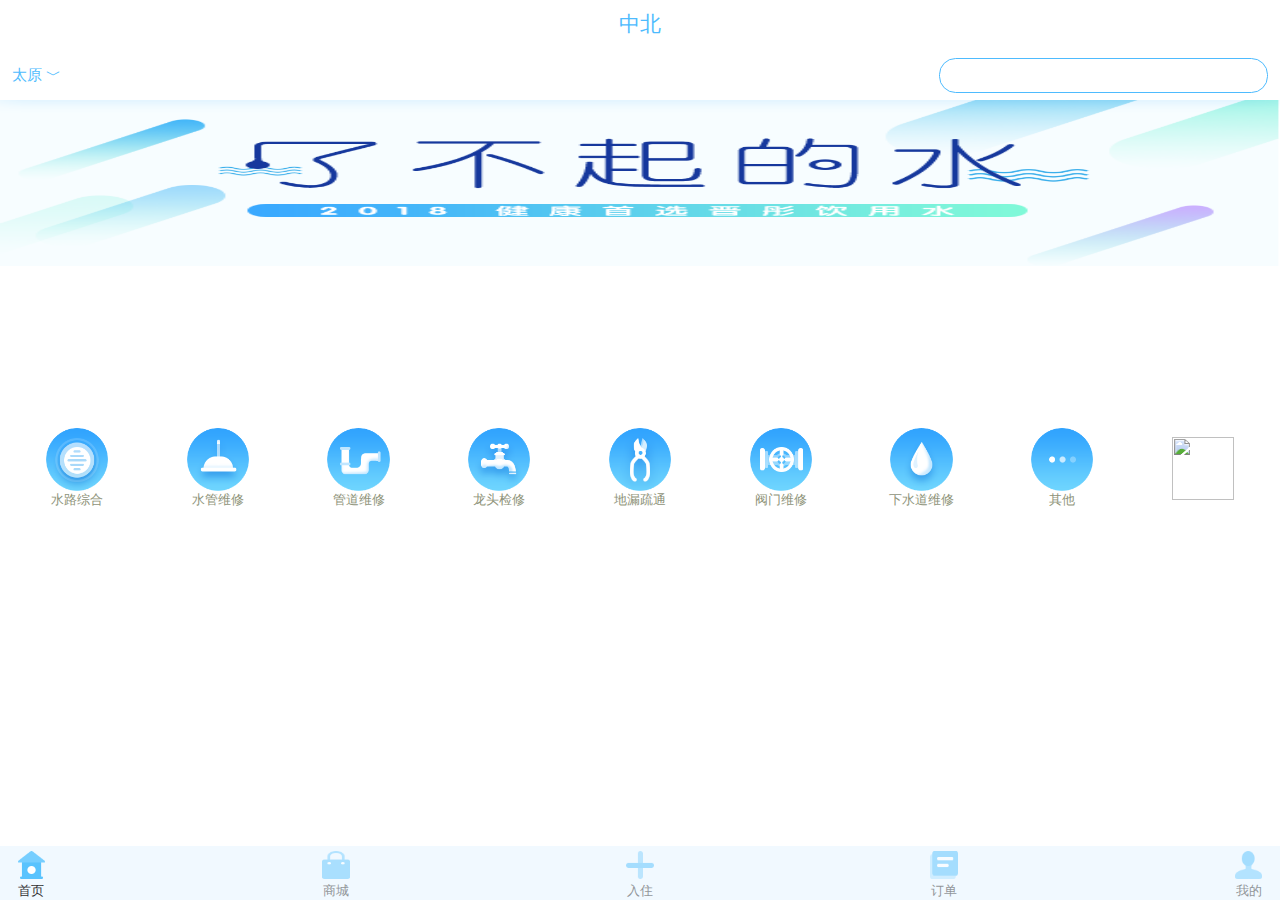
==== index.html @ 5aa56422 "第一次上传" ====
<!doctype html>
<html lang="en">
<head>
    <meta charset="UTF-8">
    <meta name="viewport"
          content="width=device-width, user-scalable=no, initial-scale=1.0, maximum-scale=1.0, minimum-scale=1.0">
    <meta http-equiv="X-UA-Compatible" content="ie=edge">
    <meta name="format-detection" content="telephone=no, email=no" />
    <link rel="stylesheet" href="./csss/index.css">
    <title>Document</title>
</head>
<body>
<div class="header">中北</div>
<div class="search">
    <span>太原 ﹀</span>
    <a href=""></a>
</div>
<div class="banner">
    <img src="./image/img/banner.png" alt="">
</div>
<ul class="category">
    <li><a href="./水路综合.html">
        <div src=""><img src="./image/img/l1.png" alt=""></div>
            <p>水路综合</p>
    </a></li>
    <li><a href="./水路综合.html">
        <div src=""><img src="./image/img/l2.png" alt=""></div>
        <p>水管维修</p>
    </a></li>
    <li><a href="./水路综合.html">
        <div src=""><img src="./image/img/l3.png" alt=""></div>
        <p>管道维修</p>
    </a></li>
    <li><a href="./水路综合.html">
        <div src=""><img src="./image/img/l4.png" alt=""></div>
        <p>龙头检修</p>
    </a></li>
    <li><a href="./水路综合.html">
        <div src=""><img src="./image/img/l5.png" alt=""></div>
        <p>地漏疏通</p>
    </a></li>
    <li><a href="./水路综合.html">
        <div src=""><img src="./image/img/l6.png" alt=""></div>
        <p>阀门维修</p>
    </a></li>
    <li><a href="./水路综合.html">
        <div src=""><img src="./image/img/l7.png" alt=""></div>
        <p>下水道维修</p>
    </a></li>
    <li><a href="./水路综合.html">
        <div src=""><img src="./image/img/l8.png" alt=""></div>
        <p>其他</p>
    </a></li>
    <li><a href="./水路综合.html">
        <div src=""><img src="" alt=""></div>
        <p></p>
    </a></li>
</ul>
<div class="nav">
    <a href="" class="hot">
        <img src="./image/img/sy.png" alt="">
        首页
    </a>
   <a href="">
        <img src="./image/img/store.png" alt="">
        商城
    </a>
    <a href="">
        <img src="./image/img/rz.png" alt="">
        入住
    </a>
    <a href="">
        <img src="./image/img/order.png" alt="">
        订单
    </a>
    <a href="">
        <img src="./image/img/personal.png" alt="">
        我的
    </a>
</div>
</body>
<html>
---- csss/index.css ----
@import "base.css";
html {
    font-size: 100px; }

body {
    font-size: 16px; }

@media screen and (min-width: 320px) {
    html {
        font-size: 42.66667px; } }

@media screen and (min-width: 360px) {
    html {
        font-size: 48px; } }

@media screen and (min-width: 375px) {
    html {
        font-size: 50px; } }

@media screen and (min-width: 412px) {
    html {
        font-size: 54.93333px; } }

@media screen and (min-width: 414px) {
    html {
        font-size: 55.2px; } }
.header{
    height: 0.88rem;
    text-align: center;
    font-size: 0.38rem;
    line-height: 0.88rem;
    color: #4ebbfe;
}
.search{
    padding: 0.17rem 0.22rem;
    height: 0.60rem;
}
.search > span{
    float:left ;
    color: #4ebbfe;
    font-size: 0.28rem;
    line-height: 0.60rem;
}
.search > a{
    float: right;
    width: 5.93rem;
    height: 0.6rem;
    border: 0.01rem solid #4ebbfe;
    border-radius: 0.3rem;
}
.banner{
    width: 100%;
    height: 3rem;
    background:white;
}
.banner > img{

}

.category{
    padding: 0.22rem;
    height: 6.9rem;
    background: white;
    display: flex; /*父类元素作为一个容器，子元素作为项目*/
    justify-content: space-between;/*延主轴方向布局*/
    flex-wrap: wrap;/*给项目换行显示*/
    align-content: space-around;
}
.category > li{
    width: 2.35rem;
    height: 1.94rem;
    background: white;
}
.category > li >a{
    width: 100%;
    height: 100%;
    display: block;
    display: flex;
    flex-direction: column;
    align-items:center;
    justify-content: center;
    font-size: 0.24rem;
    color: #8e9379;
}
.category > li >a > div{
    width: 1.13rem;
    height: 1.13rem;
}
.nav{
    width: 100%;
    height: 0.98rem;
    background: #f1f9ff;
    display: flex;
    position:fixed;
    left: 0;
    bottom: 0;
    justify-content: space-between;
    /*flex-wrap: nowrap;*/
    /*align-content: space-around;*/
    padding: 0 0.22rem;
    box-sizing: border-box;
}
.nav > a{
    width: 0.7rem;
    height: 0.98rem;
    /*display: block;*/
    display: flex;
    flex-direction: column;
    align-items:center;
    justify-content: space-between;
    text-align: center;
    font-size: 0.24rem;
    padding-top: 0.1rem;
    box-sizing: border-box;
    opacity: 0.5;
}
.nav > a.hot{
    opacity: 1;
}
.nav > a img{
    width: 0.5rem;
    height: 0.5rem;
    display: inline-block;
}
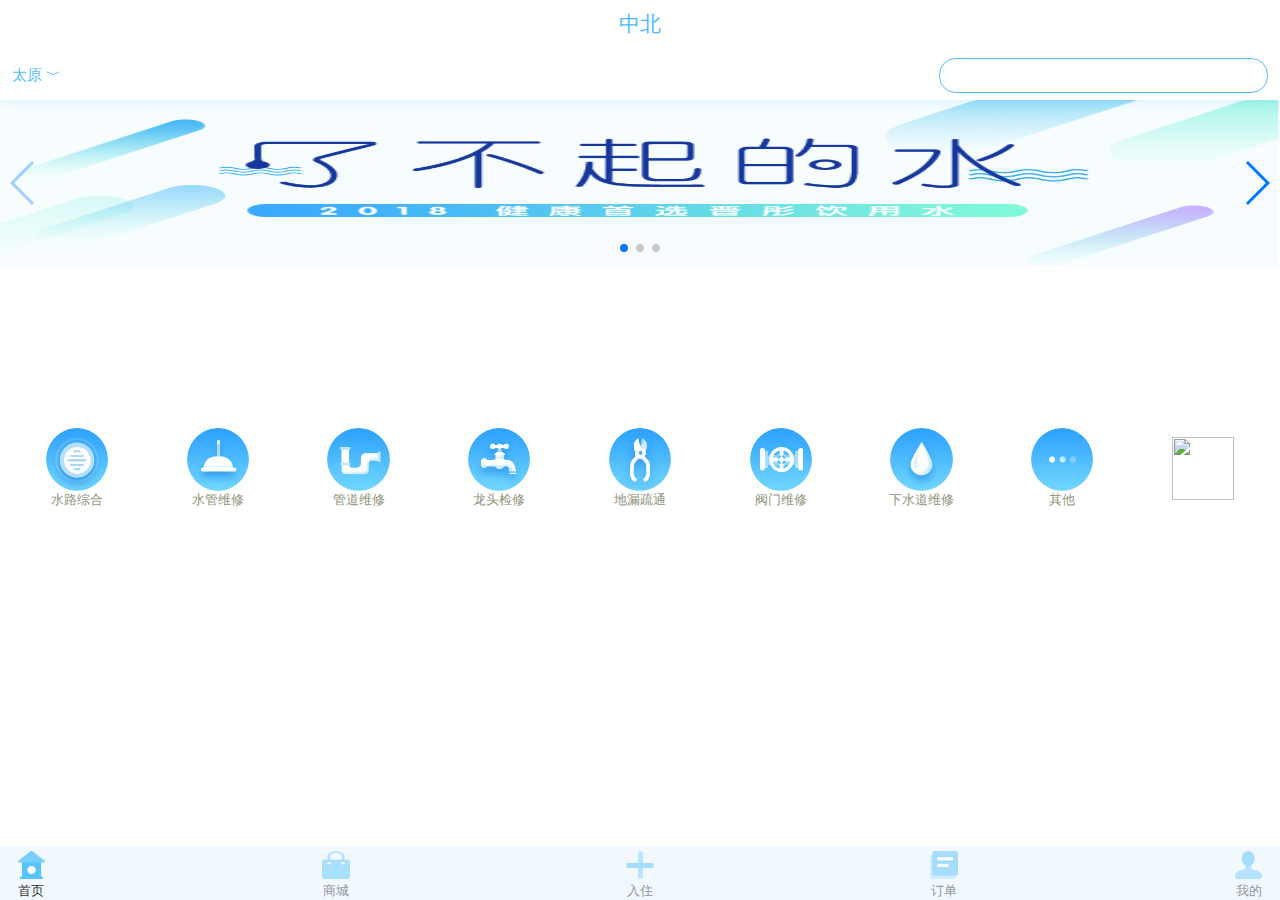
==== commit 0b57d089: "修改" ====
--- a/index.html
+++ b/index.html
@@ -7,6 +7,8 @@
     <meta http-equiv="X-UA-Compatible" content="ie=edge">
     <meta name="format-detection" content="telephone=no, email=no" />
     <link rel="stylesheet" href="./csss/index.css">
+    <link rel="stylesheet" href="./swiper-4.5.0/dist/css/swiper.min.css">
+    <script src="./swiper-4.5.0/dist/js/swiper.min.js"></script>
     <title>Document</title>
 </head>
 <body>
@@ -15,9 +17,27 @@
     <span>太原 ﹀</span>
     <a href=""></a>
 </div>
-<div class="banner">
-    <img src="./image/img/banner.png" alt="">
+<div class="banner swiper-container">
+    <div class="swiper-wrapper">
+        <div class="swiper-slide"><img src="./image/img/banner.png" alt=""></div>
+        <div class="swiper-slide"><img src="./image/img/banner.png" alt=""></div>
+        <div class="swiper-slide"><img src="./image/img/banner.png" alt=""></div>
+    </div>
+    <div class="swiper-button-next"></div>
+    <div class="swiper-button-prev"></div>
+    <div class="swiper-pagination"></div>
 </div>
+<script>
+    var swiper = new Swiper('.swiper-container', {
+        navigation: {
+            nextEl: '.swiper-button-next',
+            prevEl: '.swiper-button-prev',
+        },
+        pagination: {
+            el: '.swiper-pagination',
+        },
+    });
+</script>
 <ul class="category">
     <li><a href="./水路综合.html">
         <div src=""><img src="./image/img/l1.png" alt=""></div>
@@ -61,7 +81,7 @@
         <img src="./image/img/sy.png" alt="">
         首页
     </a>
-   <a href="">
+    <a href="storeindex.html" >
         <img src="./image/img/store.png" alt="">
         商城
     </a>
